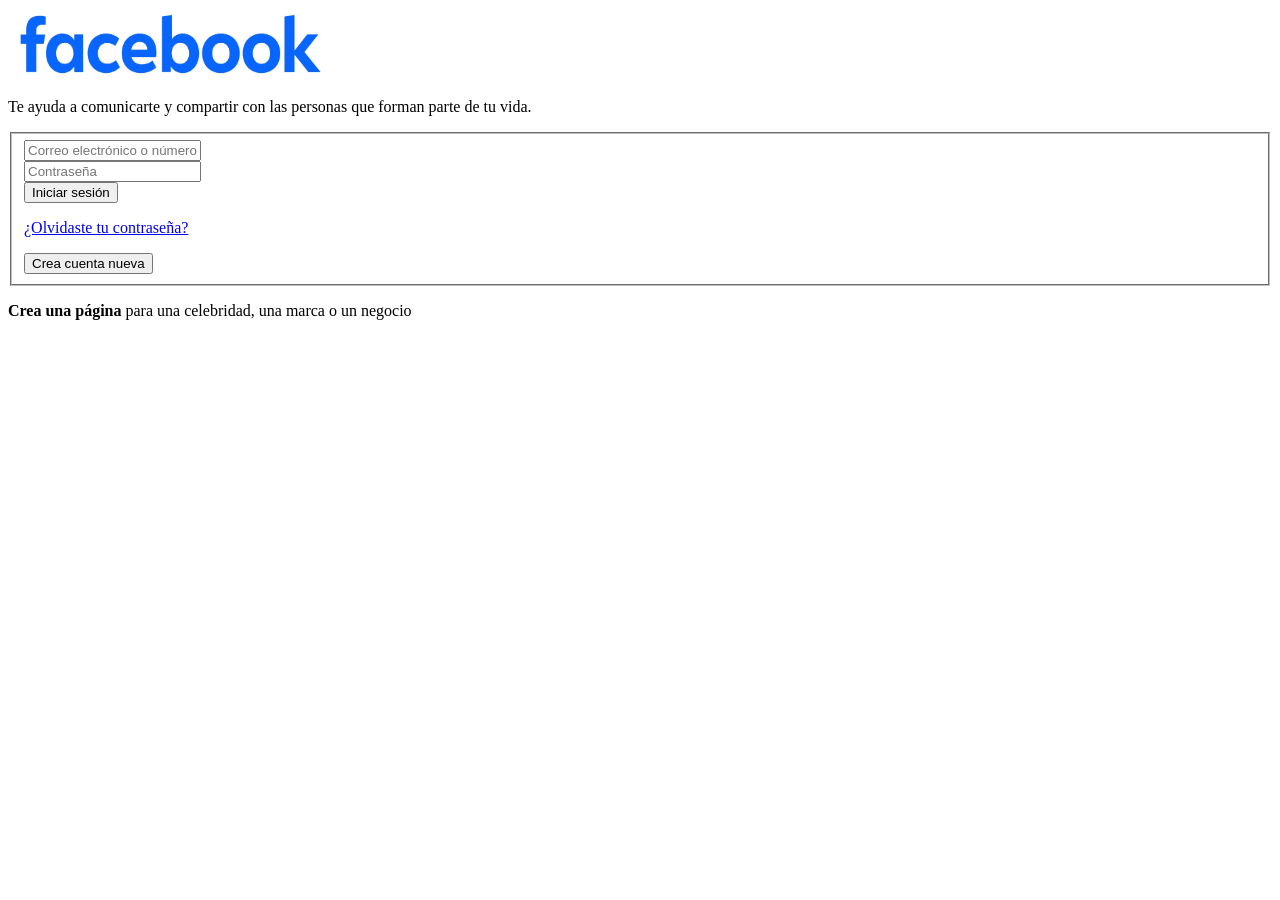
==== pag_facebook.html @ f9cf4f99 "Pgina_facebook" ====
<!DOCTYPE html>
<html lang="en">
<head>
    <meta charset="UTF-8">
    <meta name="viewport" content="width=device-width, initial-scale=1.0">
    <title>Login Example</title>
</head>
<body>
    <div>
        <img src="Imagenes/Facebook.jpeg" alt="Facebook" height="70px" width="321px" >
        <p>Te ayuda a comunicarte y compartir con las personas que forman parte de tu vida.</p>
    </div>
    <div class="caja">
        <form>
            <fieldset>
                <input type="Nombre" placeholder="Correo electrónico o número de teléfono">
                <br>
                <input type="Contraseña" placeholder="Contraseña">
                <br>
                <div class="footer">
                    <button class="primario"> Iniciar sesión</button>
                    <p><a href="/signup">¿Olvidaste tu contraseña?</a></p>
                    <button class="secundario">Crea cuenta nueva</button>
                    
                </div>
            </fieldset>
        </form>
    </div>
    <p><strong>Crea una página</strong> para una celebridad, una marca o un negocio</p>
</body>
</html>
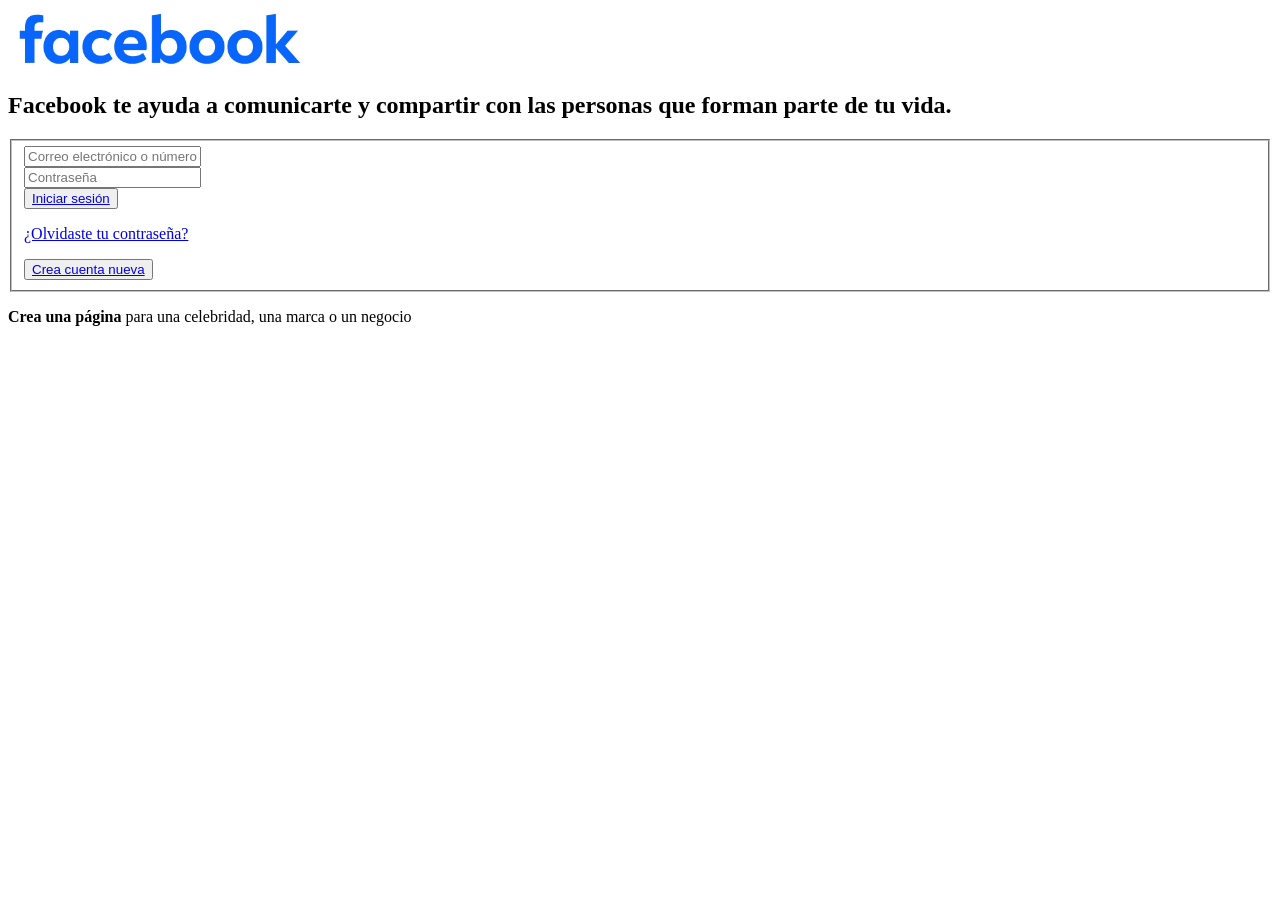
==== commit 57732320: "base" ====
--- a/pag_facebook.html
+++ b/pag_facebook.html
@@ -7,8 +7,10 @@
 </head>
 <body>
     <div>
-        <img src="Imagenes/Facebook.jpeg" alt="Facebook" height="70px" width="321px" >
-        <p>Te ayuda a comunicarte y compartir con las personas que forman parte de tu vida.</p>
+        <img src="Imagenes/Facebook.jpeg" alt="Facebook" height="60px" width="300px" >
+    </div>
+    <div class="content">
+        <h2>Facebook te ayuda a comunicarte y compartir con las personas que forman parte de tu vida.</h2>
     </div>
     <div class="caja">
         <form>
@@ -18,10 +20,13 @@
                 <input type="Contraseña" placeholder="Contraseña">
                 <br>
                 <div class="footer">
-                    <button class="primario"> Iniciar sesión</button>
+                    <button class="primario">
+                        <a role="button" class="Inicio" href="https://www.facebook.com/login/?privacy_mutation_token=eyJ0eXBlIjowLCJjcmVhdGlvbl90aW1lIjoxNzEwMDI3ODA0LCJjYWxsc2l0ZV9pZCI6MzgxMjI5MDc5NTc1OTQ2fQ%3D%3D">Iniciar sesión</a>
+                    </button>
                     <p><a href="/signup">¿Olvidaste tu contraseña?</a></p>
-                    <button class="secundario">Crea cuenta nueva</button>
-                    
+                    <button class="secundario">
+                        <a role="button" class="Registro" href="https://www.facebook.com/?locale=es_LA">Crea cuenta nueva</a>
+                    </button>    
                 </div>
             </fieldset>
         </form>
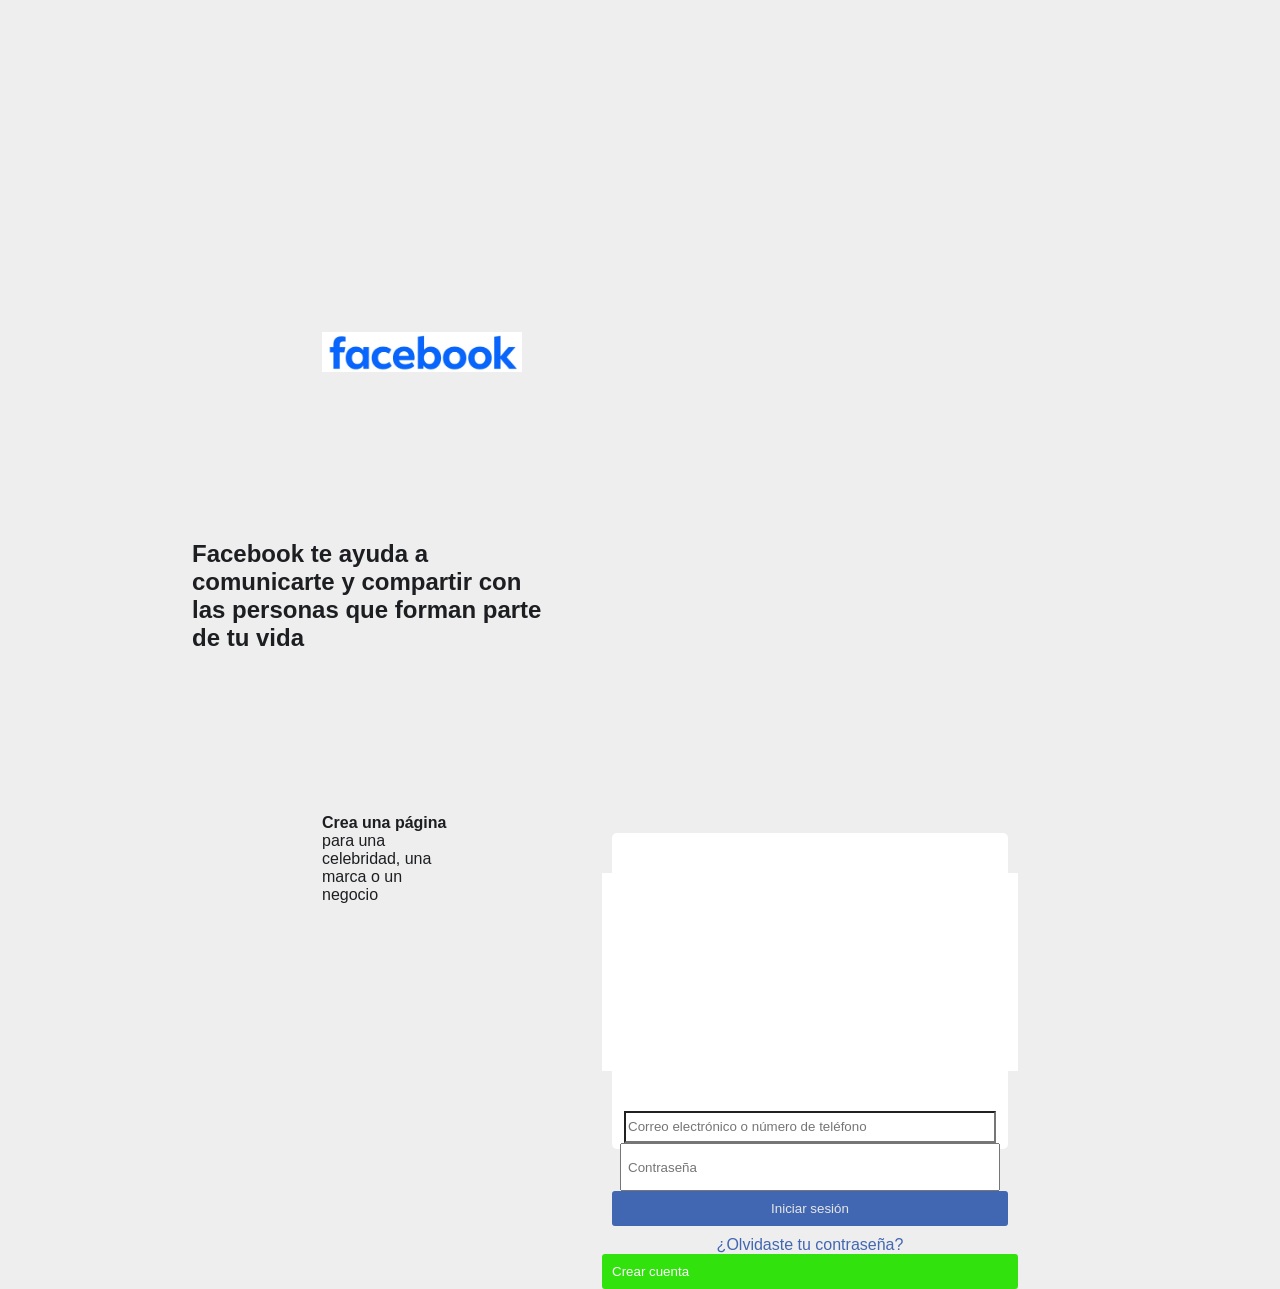
==== commit b4de50e6: "por hoy :)" ====
--- a/pag_facebook.html
+++ b/pag_facebook.html
@@ -3,34 +3,31 @@
 <head>
     <meta charset="UTF-8">
     <meta name="viewport" content="width=device-width, initial-scale=1.0">
-    <title>Login Example</title>
+    <title>Login Page</title>
+    <link rel="stylesheet" href="pag_facebook.css">
+    <link rel="icon" href="Imagenes/Facebook-icon.jpeg" type="image/x-icon">
 </head>
 <body>
-    <div>
-        <img src="Imagenes/Facebook.jpeg" alt="Facebook" height="60px" width="300px" >
+    <div class="todo">
+        <div class="Logo">
+            <img src="Imagenes/Facebook.jpeg" alt="Facebook Logo" width="200">
+        </div>
+        <h2 class="text">Facebook te ayuda a comunicarte y compartir con las personas que forman parte de tu vida</h2>
+        <div class="caja">
+            <form>
+                <div class="cuadro">
+
+                </div>
+                <input type="text" placeholder="Correo electrónico o número de teléfono">
+                <input type="password" placeholder="Contraseña">
+                <input type="submit" value="Iniciar sesión">
+                <a href="#">¿Olvidaste tu contraseña?</a>
+                <input class="submit" value="Crear cuenta">
+            </form>
+        </div>
+        <div>
+            <p><strong>Crea una página </strong>para una celebridad, una marca o un negocio</p>
+        </div>
     </div>
-    <div class="content">
-        <h2>Facebook te ayuda a comunicarte y compartir con las personas que forman parte de tu vida.</h2>
-    </div>
-    <div class="caja">
-        <form>
-            <fieldset>
-                <input type="Nombre" placeholder="Correo electrónico o número de teléfono">
-                <br>
-                <input type="Contraseña" placeholder="Contraseña">
-                <br>
-                <div class="footer">
-                    <button class="primario">
-                        <a role="button" class="Inicio" href="https://www.facebook.com/login/?privacy_mutation_token=eyJ0eXBlIjowLCJjcmVhdGlvbl90aW1lIjoxNzEwMDI3ODA0LCJjYWxsc2l0ZV9pZCI6MzgxMjI5MDc5NTc1OTQ2fQ%3D%3D">Iniciar sesión</a>
-                    </button>
-                    <p><a href="/signup">¿Olvidaste tu contraseña?</a></p>
-                    <button class="secundario">
-                        <a role="button" class="Registro" href="https://www.facebook.com/?locale=es_LA">Crea cuenta nueva</a>
-                    </button>    
-                </div>
-            </fieldset>
-        </form>
-    </div>
-    <p><strong>Crea una página</strong> para una celebridad, una marca o un negocio</p>
 </body>
 </html>
--- a/pag_facebook.css
+++ b/pag_facebook.css
@@ -0,0 +1,101 @@
+body {
+    background-color: rgb(238, 238, 238);
+    font-family: Arial, sans-serif;
+    display: flex;
+    flex-direction: column;
+    align-items: center;
+    justify-content: center;
+    height: 100vh;
+    margin: 0;
+}
+.todo {
+    width: 936px;
+    height: 536px;
+    margin: 40px;
+    padding: 20px;
+}
+.logo {
+    width: 320.94px;
+    height: 106px;
+    margin: -28px;
+}
+.text {
+    width: 368px;
+    height: 104px;
+    color: #1C1E21;
+    font-family: Arial, Helvetica, sans-serif;
+    padding: 20px;
+}
+.caja {
+    width: 396px;
+    height: 315.83px;
+    background-color: #fff;
+    border-width: 1px;
+    border-color: #ccc;
+    border-radius: 5px;
+    border-top: 10px;
+    float: right;
+    margin-right: 100px;
+    /*background-color: #ffffff;
+    border-style: solid;
+    border-width: 8px;
+    border-color: #ccc;
+    border-radius: 1px;
+    border-top: solid 0px;*/
+}
+form {
+    display: flex;
+    flex-direction: column;
+    align-items: center;
+    width: 396px;
+    height: 456px;
+}
+.cuadro {
+    width: 396px;
+    height: 349.83px;
+    background-color: #ffffff;
+    margin: 40px;
+    padding: 10px;
+}
+input[type="text"] {
+    width: 364px;
+    height: 52px;
+    background-color: #ffffff;
+    padding: 14px, 16px;
+}
+input[type="password"] {
+    width: 364px;
+    height: 64px;
+    padding: 6px;
+}
+input[type="submit"] {
+    width: 100%;
+    padding: 10px;
+    background-color: #4267B2;
+    color: rgb(230, 230, 230);
+    border: none;
+    border-radius: 3px;
+    cursor: pointer;
+}
+input[class="submit"] {
+    width: 100%;
+    padding: 10px;
+    background-color: #31e20d;
+    color: white;
+    border: none;
+    border-radius: 3px;
+    cursor: pointer;
+}
+a {
+    color: #4267B2;
+    text-decoration: none;
+    margin-top: 10px;
+}
+div{
+    width: 396px;
+    height: 37.5px;
+    color: #1C1E21;
+    font-family: Arial, Helvetica, sans-serif;
+    margin: 150px;
+
+}
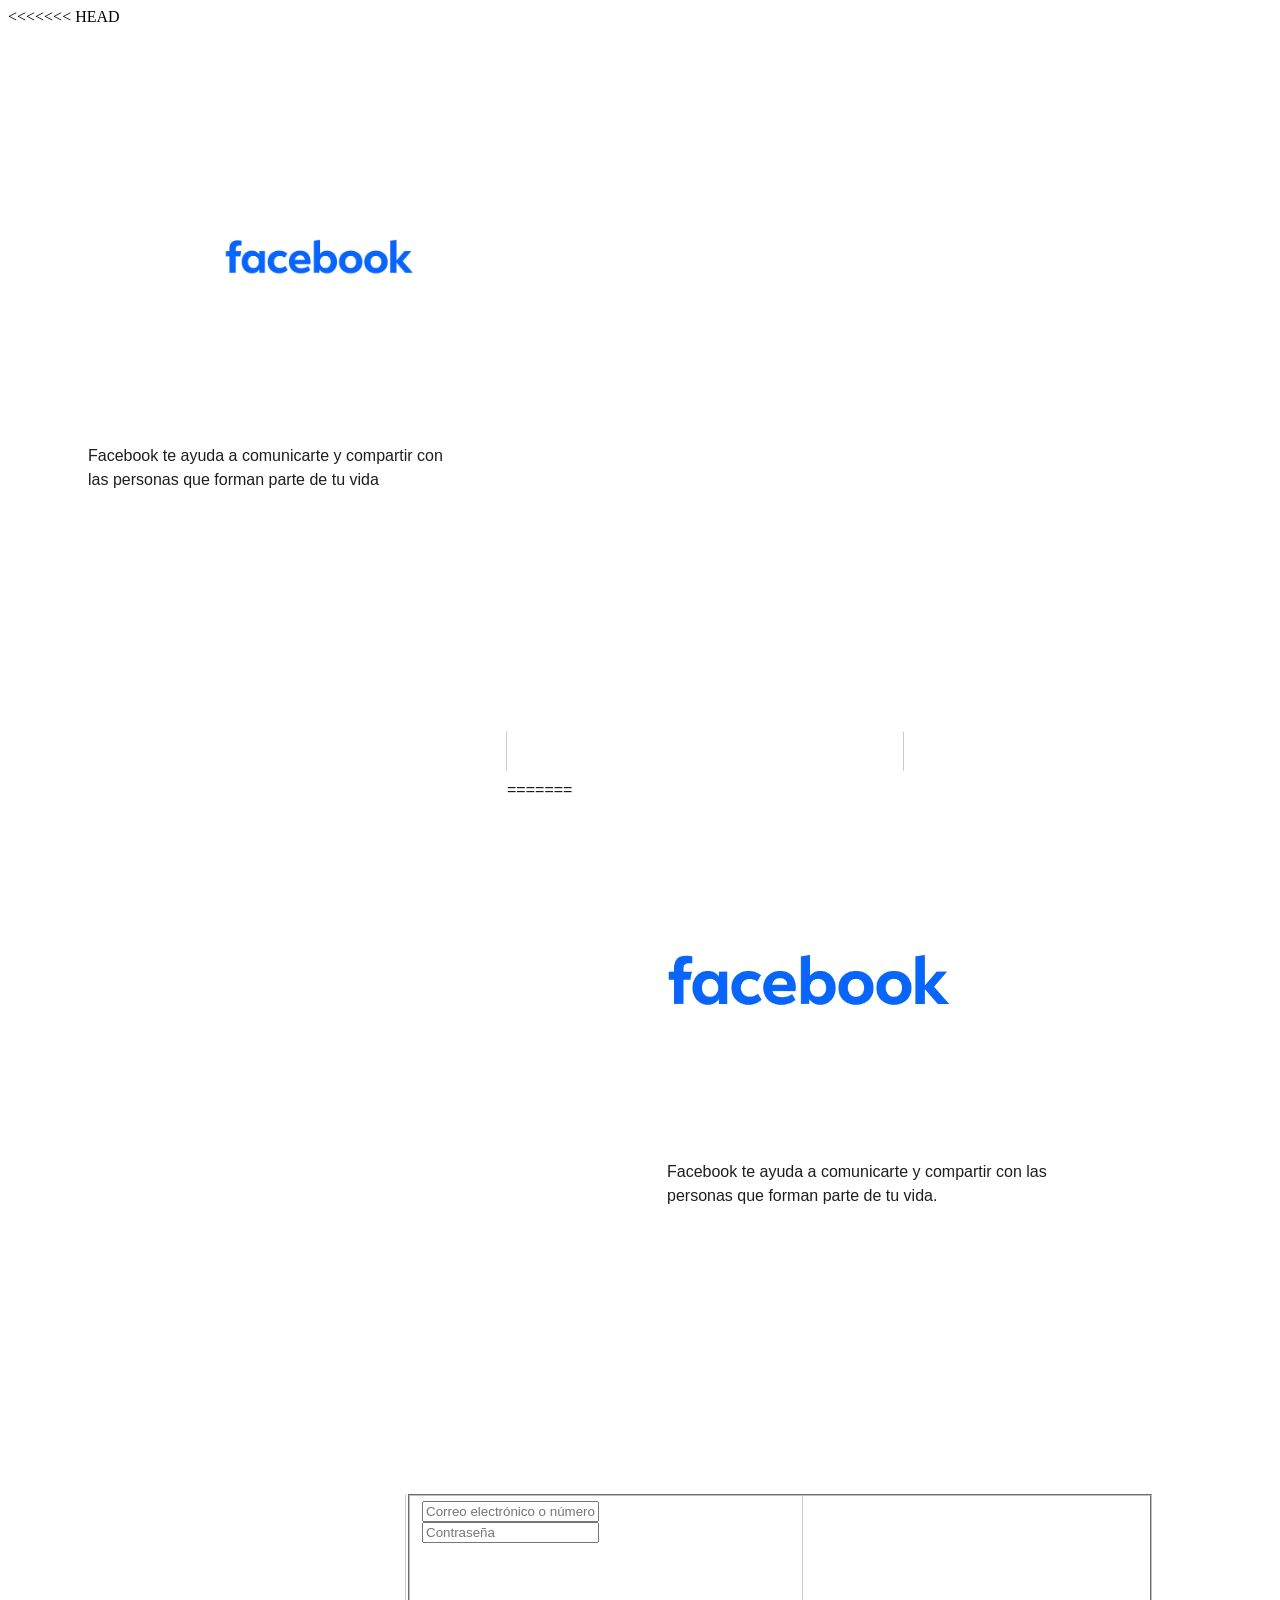
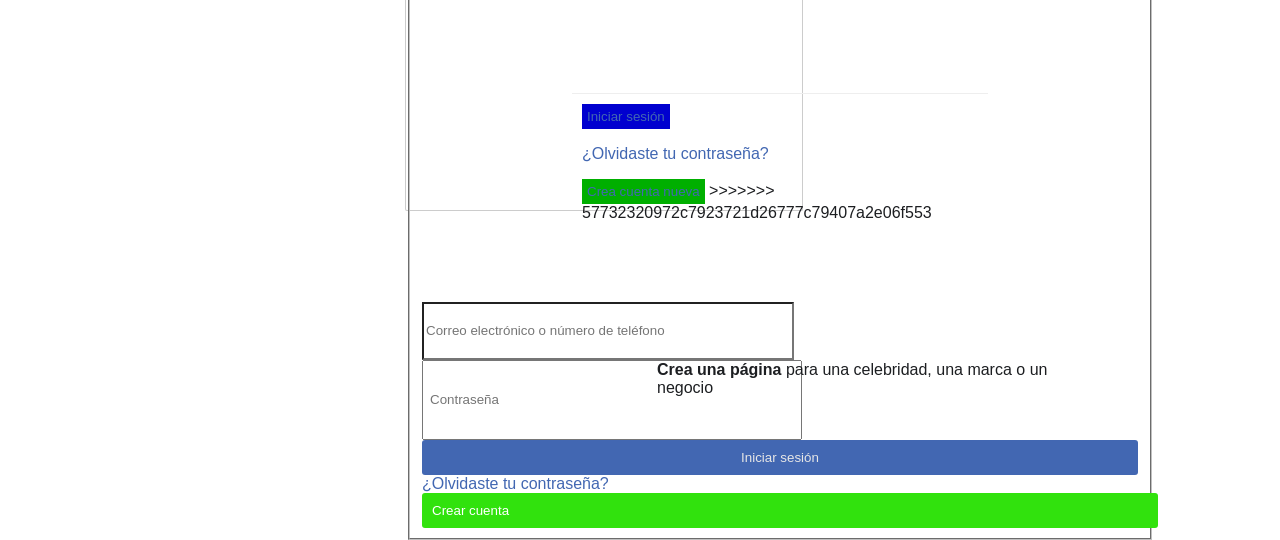
==== commit d22c4eed: "Merge branch 'main' of https://github.com/Sofia20071019/Pagina_web" ====
--- a/pag_facebook.html
+++ b/pag_facebook.html
@@ -8,6 +8,7 @@
     <link rel="icon" href="Imagenes/Facebook-icon.jpeg" type="image/x-icon">
 </head>
 <body>
+<<<<<<< HEAD
     <div class="todo">
         <div class="Logo">
             <img src="Imagenes/Facebook.jpeg" alt="Facebook Logo" width="200">
@@ -17,6 +18,29 @@
             <form>
                 <div class="cuadro">
 
+=======
+    <div>
+        <img src="Imagenes/Facebook.jpeg" alt="Facebook" height="60px" width="300px" >
+    </div>
+    <div class="content">
+        <h2>Facebook te ayuda a comunicarte y compartir con las personas que forman parte de tu vida.</h2>
+    </div>
+    <div class="caja">
+        <form>
+            <fieldset>
+                <input type="Nombre" placeholder="Correo electrónico o número de teléfono">
+                <br>
+                <input type="Contraseña" placeholder="Contraseña">
+                <br>
+                <div class="footer">
+                    <button class="primario">
+                        <a role="button" class="Inicio" href="https://www.facebook.com/login/?privacy_mutation_token=eyJ0eXBlIjowLCJjcmVhdGlvbl90aW1lIjoxNzEwMDI3ODA0LCJjYWxsc2l0ZV9pZCI6MzgxMjI5MDc5NTc1OTQ2fQ%3D%3D">Iniciar sesión</a>
+                    </button>
+                    <p><a href="/signup">¿Olvidaste tu contraseña?</a></p>
+                    <button class="secundario">
+                        <a role="button" class="Registro" href="https://www.facebook.com/?locale=es_LA">Crea cuenta nueva</a>
+                    </button>    
+>>>>>>> 57732320972c7923721d26777c79407a2e06f553
                 </div>
                 <input type="text" placeholder="Correo electrónico o número de teléfono">
                 <input type="password" placeholder="Contraseña">
--- a/pag_facebook.css
+++ b/pag_facebook.css
@@ -1,3 +1,4 @@
+<<<<<<< HEAD
 body {
     background-color: rgb(238, 238, 238);
     font-family: Arial, sans-serif;
@@ -98,4 +99,87 @@
     font-family: Arial, Helvetica, sans-serif;
     margin: 150px;
 
-}+}
+=======
+body{ 
+    background-color: #fefefe; 
+} 
+ 
+.caja {
+    background-color: #fff;
+    border-style: solid;
+    border-width: 1px;
+    border-color: #ccc;
+    border-radius: 2px;
+    border-top: solid 0px;
+}
+.content {
+    padding: 10px;
+}
+h2 {
+    font-family: Arial, Helvetica, sans-serif;
+    font-size: 16px;
+    line-height: 1.5;
+    font-weight: 400;
+}
+.footer {
+    padding: 10px;
+    border-top: solid 1px #eee;
+}
+.primario {
+    background-color: rgb(0, 0, 207);
+    padding: 5px;
+    border: 0px;
+    color: #fff;
+}
+.secundario {
+    background-color: rgb(0, 175, 0);
+    padding: 5px;
+    border: 0px;
+    color: #fff;
+}
+
+/*.caja{ 
+    background-color: #fff; 
+    border-style: solid; 
+    border-width: 1px; 
+    border-color: #ccc; 
+    border-radius: 5px; 
+    border-top: 10px; 
+    float: right; 
+    margin-right: 100px; 
+    margin-top: 100px; 
+} 
+ 
+.contenido { 
+    padding: 10px; 
+} 
+ 
+.header { 
+    padding: 10px; 
+    border-bottom: solid 1px #eee; 
+} 
+ 
+.footer { 
+    padding: 10px; 
+    border-top: solid 1px #eee; 
+} 
+ 
+.primario { 
+    background-color: blue; 
+    padding: 5px; 
+    border: 0px; 
+    color: #fff; 
+    border-radius: 10px; 
+    margin-right: 0px;  
+} 
+ 
+.secundario { 
+    background-color: green; 
+    padding: 5px; 
+    border: 0px; 
+    color: #fff; 
+    border-radius: 10px; 
+    margin-right: 0px; 
+}*/
+>>>>>>> 57732320972c7923721d26777c79407a2e06f553
